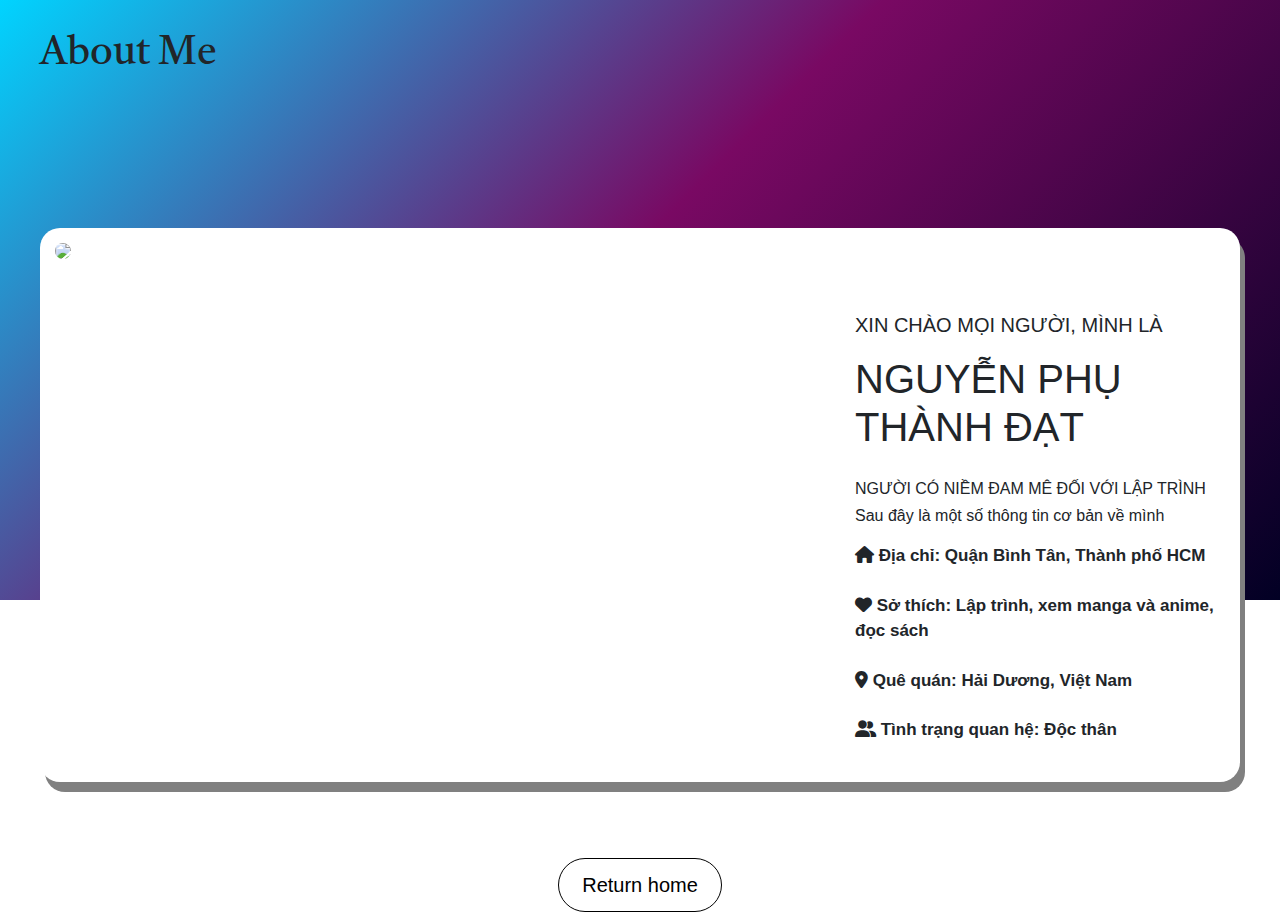
==== introduce.html @ 67b62414 "finished" ====
<!DOCTYPE html5.2>
<html>
    <head>
        <title>Photographic Club</title>
        <link href = "introduce.css" rel = "stylesheet" type = "text/css">
        <link rel="stylesheet" href="https://cdn.jsdelivr.net/npm/bootstrap@4.0.0/dist/css/bootstrap.min.css" integrity="sha384-Gn5384xqQ1aoWXA+058RXPxPg6fy4IWvTNh0E263XmFcJlSAwiGgFAW/dAiS6JXm" crossorigin="anonymous">
        <link rel="stylesheet" href="https://cdn.jsdelivr.net/npm/bootstrap@5.2.0-beta1/dist/js/bootstrap.bundle.min.js" integrity="sha384-Gn5384xqQ1aoWXA+058RXPxPg6fy4IWvTNh0E263XmFcJlSAwiGgFAW/dAiS6JXm" crossorigin="anonymous">
        <link rel="stylesheet" href="https://cdnjs.cloudflare.com/ajax/libs/font-awesome/6.1.1/css/all.css" crossorigin="anonymous">
    </head>
    <body>
    <div class = "intro">
        <div class = "info">
            <h1 style = "font-family: 'Tiro Devanagari Sanskrit', serif;margin-bottom: 150px;">About Me</h1>
                <div class = "row myself" style = "margin-right: 0; margin-left: 0;">
                    <div class = "col-8">
                        <img style = "border-radius: 20px;" src = "https://i.ex-cdn.com/mgn.vn/files/content/2021/11/03/toc-goku_1-2117.jpg">
                    </div>
                    <div class = "personalText col-4">
                        <h5 style = "padding-bottom:10px;">XIN CHÀO MỌI NGƯỜI, MÌNH LÀ</h5>
                        <h1 style = "padding-bottom:20px;">NGUYỄN PHỤ THÀNH ĐẠT</h1>
                        <h6>NGƯỜI CÓ NIỀM ĐAM MÊ ĐỐI VỚI LẬP TRÌNH</h6>
                        <h6 style = "padding-bottom: 10px;">Sau đây là một số thông tin cơ bản về mình</h6>
                        <span>
                            <i class="fa-solid fa-house"></i>
                            Địa chỉ: Quận Bình Tân, Thành phố HCM
                        </span>
                        <br>
                        <br>
                        <span>
                            <i class="fa-solid fa-heart"></i>
                            Sở thích: Lập trình, xem manga và anime, đọc sách
                        </span>
                        <br>
                        <br>
                        <span>
                            <i class="fa-solid fa-location-dot"></i>
                            Quê quán: Hải Dương, Việt Nam
                        </span>
                        <br>
                        <br>
                        <span>
                            <i class="fa-solid fa-user-group"></i>
                            Tình trạng quan hệ: Độc thân
                        </span>
                        <br>
                        <br>   
                    </div>
                </div>
            </div>
        </div>
        <div style = "text-align: center">
            <a class = "w" href = "index.html">Return home</a>
        </div>
    </body>
</html>
---- introduce.css ----
@import url('https://fonts.googleapis.com/css2?family=Dancing+Script&display=swap');
@import url('https://fonts.googleapis.com/css2?family=Tiro+Devanagari+Sanskrit:ital@1&family=Ubuntu:ital,wght@1,300&display=swap');
.intro{
    display: flex;
    background: rgb(2,0,36);
    background: linear-gradient(315deg, rgba(2,0,36,1) 0%, rgba(121,9,99,1) 53%, rgba(0,212,255,1) 100%);
    flex-direction: column;
    justify-content: space-around;
    align-items: center;
    margin-bottom: 270px;
}
.info{
    width: 1200px;
    padding-top: 30px;
    height: 600px;
}

.myself{
    width: 100%;
    background: white;
    border-radius: 20px;
    box-shadow: 5px 10px grey;
    padding: 15px 0px;
}
.personalText{
    padding-top: 70px;
}

span{
    font-size: 17px;
    font-weight:bold;
}
i{
    font-size: 1em;
}
.w{
    border: 1px black solid;
    border-radius: 50px;
    padding: 10px;
    color: black;
    font-size: 20px;
    padding: 15px 23px;
    border-color: black;
}

.w:hover{
    background-color: rgb(201, 197, 197);
    color: black;
    text-decoration: none;  
}
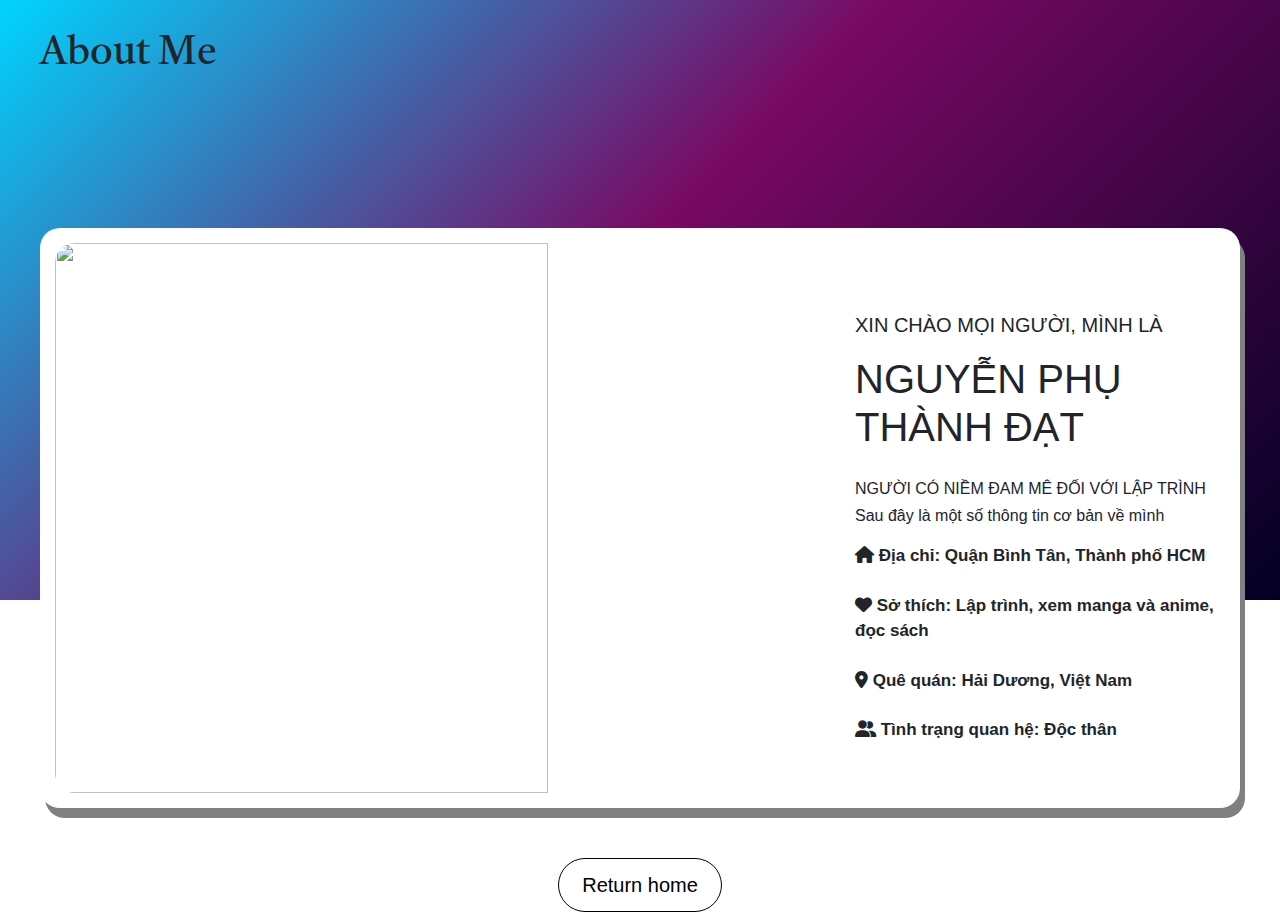
==== commit 4cad7dda: "change the phot of myself" ====
--- a/introduce.html
+++ b/introduce.html
@@ -12,10 +12,10 @@
         <div class = "info">
             <h1 style = "font-family: 'Tiro Devanagari Sanskrit', serif;margin-bottom: 150px;">About Me</h1>
                 <div class = "row myself" style = "margin-right: 0; margin-left: 0;">
-                    <div class = "col-8">
-                        <img style = "border-radius: 20px;" src = "https://i.ex-cdn.com/mgn.vn/files/content/2021/11/03/toc-goku_1-2117.jpg">
+                    <div class = "col-sm-8">
+                        <img style = "border-radius: 20px; height: 550px; width: 80%;" src = "https://vtv1.mediacdn.vn/thumb_w/650/2022/5/19/v-bts-tiet-lo-ca-khuc-moi1-16529273280011413443801.jpg">
                     </div>
-                    <div class = "personalText col-4">
+                    <div class = "personalText col-sm-4">
                         <h5 style = "padding-bottom:10px;">XIN CHÀO MỌI NGƯỜI, MÌNH LÀ</h5>
                         <h1 style = "padding-bottom:20px;">NGUYỄN PHỤ THÀNH ĐẠT</h1>
                         <h6>NGƯỜI CÓ NIỀM ĐAM MÊ ĐỐI VỚI LẬP TRÌNH</h6>
